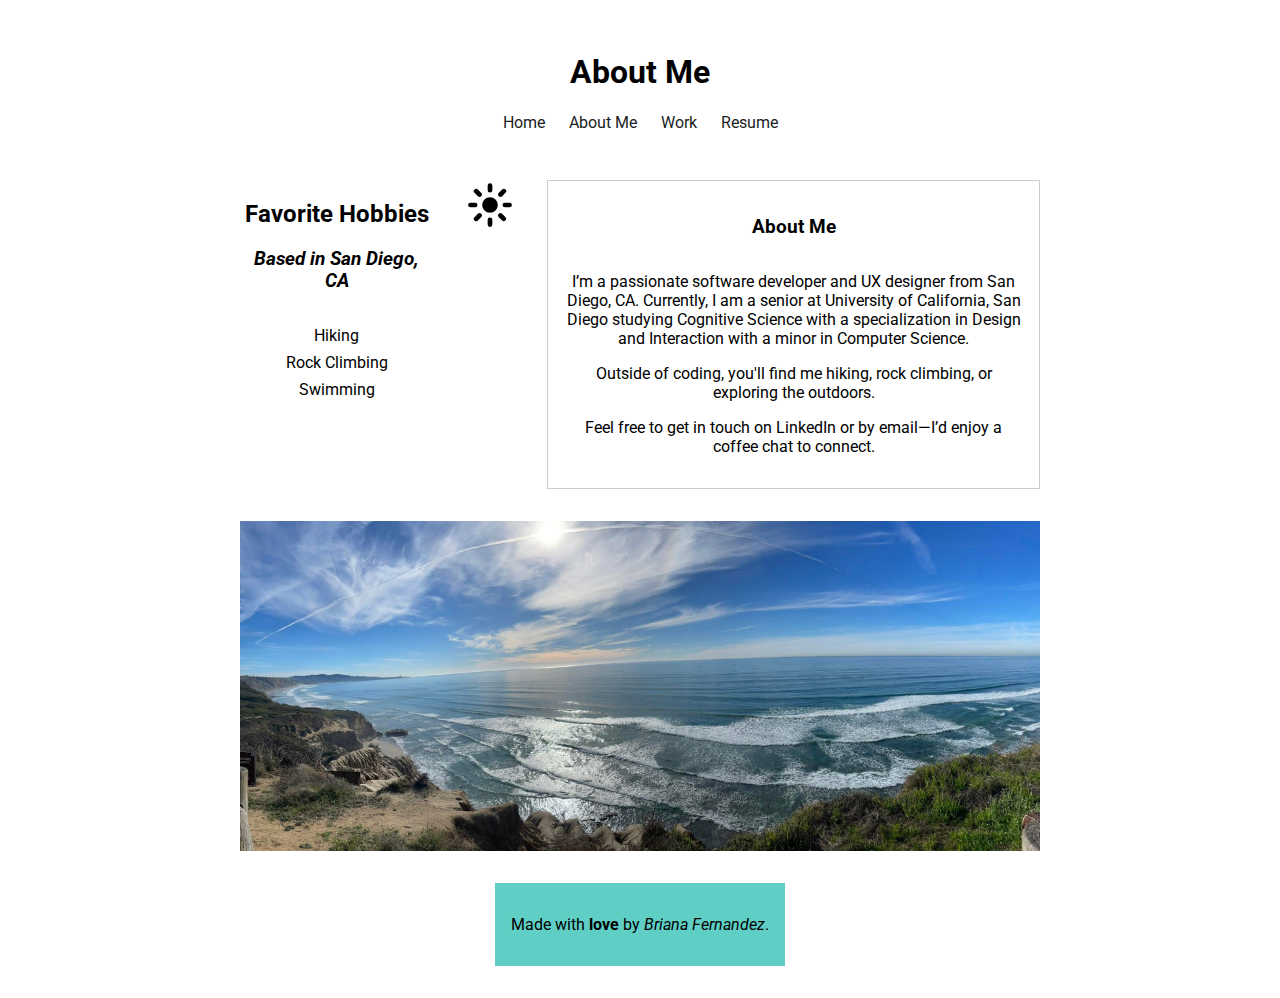
==== about.html @ dde2174f "cloned repo" ====
<!DOCTYPE html>
<html lang="en">
  <head>
    <link rel="stylesheet" href="styles.css" />
    <meta charset="UTF-8" />
    <meta name="viewport" content="width=device-width, initial-scale=1.0" />
    <link
      href="https://fonts.googleapis.com/css2?family=Roboto:wght@400;700&display=swap"
      rel="stylesheet"
    />
    <title>Document</title>
  </head>
  <body>
    <template id="hidden">
      <h1>Hidden header</h1>
    </template>
    <header id="site-navigation">
      <h1>About Me</h1>
      <nav>
        <a href="index.html">Home</a>
        <a href="about.html">About Me</a>
        <a href="work.html">Work</a>
        <a href="resume.html">Resume</a>
      </nav>
    </header>

    <main>
      <div id="about-container">
        <div id="hobbies-container">
          <hgroup id="hobbies-title">
            <h2>Favorite Hobbies</h2>
            <address>
              <h3>Based in San Diego, CA</h3>
            </address>
          </hgroup>
          <ul id="about-list">
            <li>Hiking</li>
            <li>Rock Climbing</li>
            <li>Swimming</li>
          </ul>
        </div>
        <svg
          xmlns="http://www.w3.org/2000/svg"
          viewBox="0 0 16 16"
          fill="currentColor"
          class="size-4"
        >
          <path
            d="M8 1a.75.75 0 0 1 .75.75v1.5a.75.75 0 0 1-1.5 0v-1.5A.75.75 0 0 1 8 1ZM10.5 8a2.5 2.5 0 1 1-5 0 2.5 2.5 0 0 1 5 0ZM12.95 4.11a.75.75 0 1 0-1.06-1.06l-1.062 1.06a.75.75 0 0 0 1.061 1.062l1.06-1.061ZM15 8a.75.75 0 0 1-.75.75h-1.5a.75.75 0 0 1 0-1.5h1.5A.75.75 0 0 1 15 8ZM11.89 12.95a.75.75 0 0 0 1.06-1.06l-1.06-1.062a.75.75 0 0 0-1.062 1.061l1.061 1.06ZM8 12a.75.75 0 0 1 .75.75v1.5a.75.75 0 0 1-1.5 0v-1.5A.75.75 0 0 1 8 12ZM5.172 11.89a.75.75 0 0 0-1.061-1.062L3.05 11.89a.75.75 0 1 0 1.06 1.06l1.06-1.06ZM4 8a.75.75 0 0 1-.75.75h-1.5a.75.75 0 0 1 0-1.5h1.5A.75.75 0 0 1 4 8ZM4.11 5.172A.75.75 0 0 0 5.173 4.11L4.11 3.05a.75.75 0 1 0-1.06 1.06l1.06 1.06Z"
          />
        </svg>

        <aside id="resume-contact">
          <h3>About Me</h3>
          <div id="bio">
            <p>
              I’m a passionate software developer and UX designer from San Diego, CA.
              Currently, I am a senior at University of California, San Diego studying Cognitive Science with a specialization in Design and Interaction with a minor in Computer Science.
            </p>
            <p>
              Outside of coding, you'll find me hiking, rock climbing, or
              exploring the outdoors. 
            <p>
                Feel free to get in touch on LinkedIn or by email—I’d enjoy a coffee chat to connect.
            </p>
          </div>
        </aside>
      </div>
      <img
        src="imgs/ocean-small.jpg"
        srcset="
          imgs/ocean-small.jpg   400w,
          imgs/ocean-medium.jpg  800w,
          imgs/ocean-large.jpg  1200w
        "
        sizes="(max-width: 600px) 400px, (max-width: 1200px) 800px, 1200px"
        alt="Ocean image taken at Torrey Pines State Reserve"
        class="ocean-image"
      />
    </main>

    <footer id="footer">
      <p>Made with <strong>love</strong> by <em>Briana Fernandez</em>.</p>
    </footer>
  </body>
</html>
---- styles.css ----
:root {
  --adjust-margin: 1rem;
  --svg-size: 3.125rem;    
  --padding: 1rem;   
  --max-width: 50rem;   
  --nav-gap: 1.5rem;       
  --full-width: 100dvw;
  --background-color: white;
  --text-color: black;     
  --nav-link-color: #201e1e;   
}

[data-mode="dark"] {
  --background-color: black;
  --text-color: white;
  --nav-link-color: white;
}

.ocean-image {
  display: block;
  width: 100%;
  max-width: 50rem;
  margin-top: 2rem;
  height: auto;
}

body {
  background-color: var(--background-color);
  color: var(--text-color);
  margin: 0;
  padding: var(--padding, 1rem) var(--padding, 1rem);
  display: flex;
  flex-direction: column;
  align-items: center;
  justify-content: flex-start;
  min-height: 100dvh;          
  font-family: 'Roboto', Arial, sans-serif;
}

header,
main,
footer {
  margin: var(--adjust-margin, 1rem) auto;
  text-align: center;
  max-width: var(--max-width, 50rem);
}

#footer {
  background: linear-gradient(45deg, #5fcfc5, #5fcfc5);
  text-align: center;
  padding: 1rem;
  margin-top: 1rem;
  transition: transform 0.5s ease, background 0.5s ease;
}

#footer:hover {
  transform: translateY(-8px) scale(1.03);
  background: linear-gradient(45deg, #5fade5 50%, #80d5af 50%);
}

#footer:hover {
  transform: translateY(-8px) scale(1.03);
  background-color: color-mix(in srgb,  #5fade5 50%, #80d5af 50%);
}


header {
  width: var(--full-width, 100dvw);
}

#site-navigation nav {
  display: flex;
  justify-content: center;
  gap: var(--nav-gap, 1.5rem);
  align-items: center;
}

#site-navigation nav a {
  color: var(--nav-link-color);
  text-decoration: none;
  transition: color 0.5s ease-in-out, transform 0.5s ease-in-out;
}

#site-navigation nav a:hover {
  color: #0990d4; 
  transform: scale(1.05); 
}

#site-navigation:has(nav a.active) {
  border-bottom: 4px solid color-mix(in srgb, #2a7ab4 50%, #d355e3 50%);
}


@keyframes slideInLeft {
  from {
    opacity: 0;
    transform: translateX(-100%);
  }
  to {
    opacity: 1;
    transform: translateX(0);
  }
}

.slide-in-left {
  animation: slideInLeft 0.8s ease-out forwards;
}

dl dt {
  margin-bottom: 0.5rem; 
}

dl dd {
  margin-bottom: 1.5rem; 
}


#resume-main {
  display: flex;
  flex-wrap: wrap;
  gap: 20px;
  padding: 1rem;
  align-items: stretch;  
  justify-content: center;
}

#resume-project,
#resume-contact {
  background: #fff;
  border: 1px solid #ccc;
  padding: 1rem;
  box-sizing: border-box;
  flex: 1 1 300px; 
}

#contact-form {
  margin-top: 6rem;
}

footer {
  background-color: #5fcfc5;
  text-align: center;
  padding: 1rem;
  margin-top: 1rem;
}

@media (max-width: 600px) {
  #resume-main {
    flex-direction: column;
  }
}

#about-container,
#hobbies-container,
#contact-form {
  width: 100%;
}

#about-container,
#hobbies-container {
  display: flex;
  flex-direction: column;
  align-items: center;
}

#about-container {
  gap: var(--nav-gap, 1.5rem);
  margin-top: var(--adjust-margin, 1rem);
}

#hobbies-title,
#about-list {
  text-align: center;
}

#hobbies-title {
  margin-bottom: 0.5rem;
}

#about-list {
  list-style-type: none;
  padding: 0;
  margin: 0;
}

#about-list {
  list-style-type: none;
  padding: 0;
  margin: 0 auto;
  text-align: center; 
}

#about-list li {
  text-align: center; 
  margin: 0.5rem 0;  
}


.size-4 {
  width: var(--svg-size, 3.125rem);
  height: auto;
  margin: 0 auto;
}

@media (min-width: 768px) {
  #about-container {
    flex-direction: row;
    align-items: flex-start;
    gap: 2rem;
  }

  #hobbies-container,
  #contact-form {
    flex: 1;
  }

  #hobbies-container {
    text-align: center;
    align-items: center;
  }
}


#tables-container {
  display: grid;
  grid-template-columns: repeat(2, 1fr);
  gap: 20px;
}

@media (max-width: 768px) {
  #tables-container {
    grid-template-columns: 1fr;
  }
}

#prev-work,
#current-tech {
  padding: 1rem;
  background-color: #fff;
  border: 1px solid #ccc;
}

#work-container {
  display: grid;
  grid-template-columns: 1fr 1fr;
  gap: 20px;
  padding: 1rem;
  width: 100%;
  max-width: 50rem;      
  margin: 0 auto;        
  box-sizing: border-box;
}

#current-tech img {
  width: 100%;
  height: auto;
  display: block;
}

@media (max-width: 768px) {
  #work-container {
    grid-template-columns: 1fr;
  }
}

#resume-contact {
  height: 100%; 
  display: flex;
  justify-content: center; 
  text-align: center;
  flex-direction: column;
  align-items: center;
}


#resume-contact form {
  width: 100%;
  max-width: 400px; 
  padding: 1rem;
  display: flex;
  flex-direction: column;
  background: white;
  border: 1px solid #464242;
  align-items: center;
  justify-content: center; 
  border-radius: 8px;
}


#resume-contact form input,
#resume-contact form textarea {
  border: 1px solid #464242;
  border-radius: 5px;
  width: 100%;
  padding: 10px;
  margin-bottom: 15px; 
}


input:required,
textarea:required {
  border: 3px solid #e9e3e3;
}


input:required:valid,
textarea:required:valid {
  border: 3px solid rgb(39, 184, 39);
}

input:required:invalid,
textarea:required:invalid {
  border: 2px solid rgb(221, 132, 132);
}

input:optional,
textarea:optional {
  border: 3px solid #fff5f5; 
}

input:placeholder-shown {
  color: #999; 
}

.error-message {
  background-color: red;
  color: white;                
  transition: background-color 0.3s ease;
}
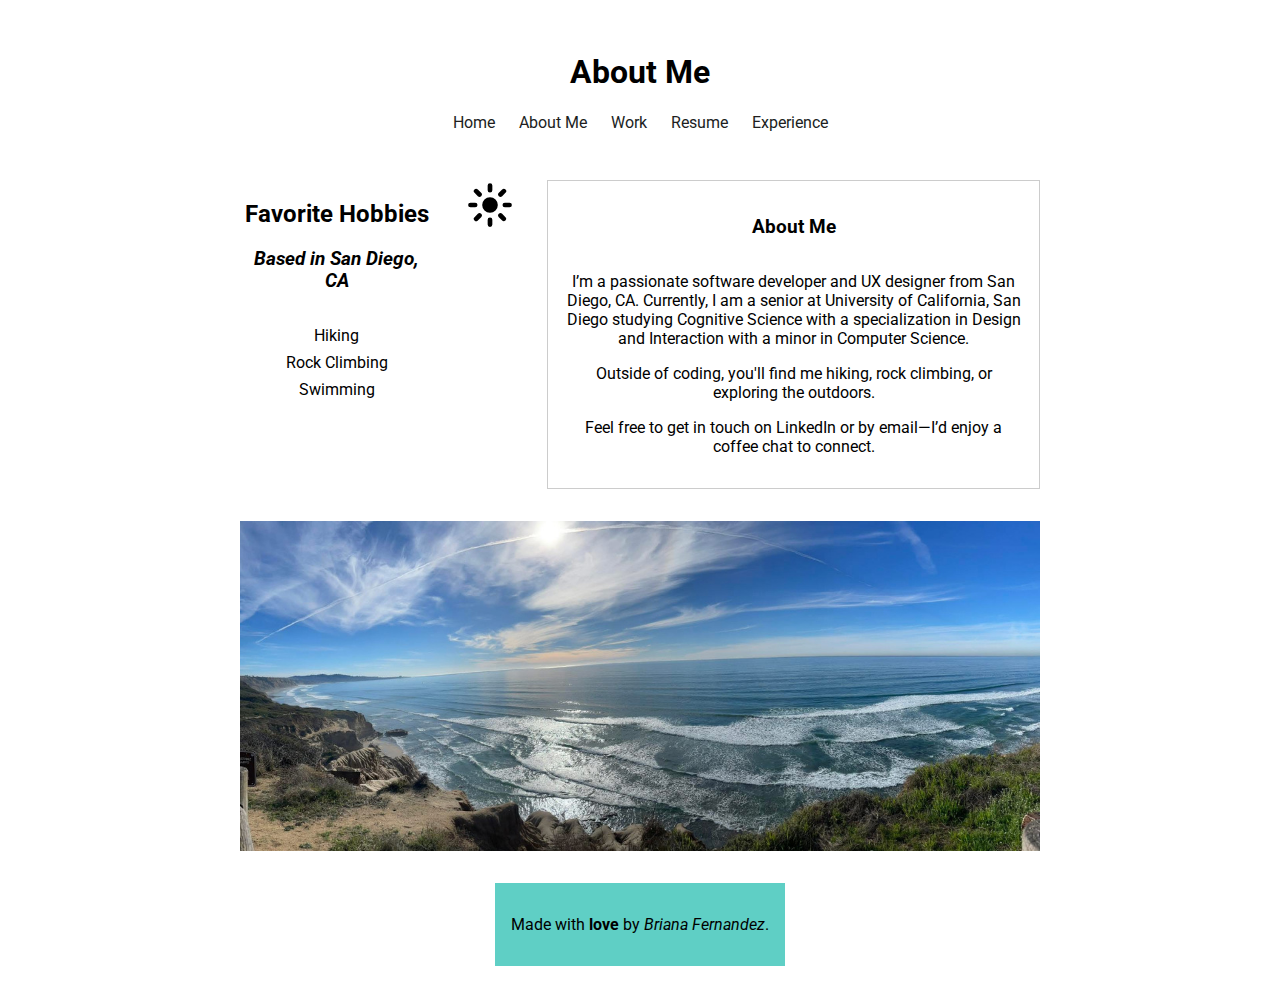
==== commit 593c9178: "Part 1: CustomElement Creation" ====
--- a/about.html
+++ b/about.html
@@ -21,6 +21,7 @@
         <a href="about.html">About Me</a>
         <a href="work.html">Work</a>
         <a href="resume.html">Resume</a>
+        <a href="experience.html">Experience</a>
       </nav>
     </header>
 
--- a/styles.css
+++ b/styles.css
@@ -326,4 +326,150 @@
   background-color: red;
   color: white;                
   transition: background-color 0.3s ease;
-}+}
+
+#experience-card {
+  display: flex;        
+  flex-wrap: wrap;      
+  justify-content: center;
+  gap: 25px;
+  padding: 20px;
+}
+
+experience-card {
+  display: flex;
+  flex-direction: column;
+  align-items: center;
+  justify-content: flex-start;
+  width: 500px;
+  height: 900px;
+  border: 1px solid #ddd;
+  border-radius: 10px;
+  background-color: #f7ebd7;
+  box-shadow: 0 3px 6px rgba(0,0,0,0.1);
+  overflow: hidden;
+  transition: transform 0.3s ease, box-shadow 0.3s ease;
+}
+
+experience-card:hover {
+  transform: translateY(-3px);
+  box-shadow: 0 5px 15px rgba(0,0,0,0.15);
+}
+
+experience-card article {
+  display: flex;
+  flex-direction: column; 
+  width: 100%;
+  height: 100%;
+  align-items: center;
+}
+
+experience-card .card-title {
+  display: flex;
+  align-items: center;
+  justify-content: center;
+  height: 100px;
+  width: 100%;
+  padding: 0 10px;
+  text-align: center;
+  border-bottom: 1px solid #eee;
+  background-color:#326771;
+}
+
+experience-card .card-title h2 {
+  font-size: 1.5rem;
+  margin: 0;
+  width: 100%;
+  text-align: center;
+  white-space: normal;
+  overflow: hidden;
+}
+
+experience-card .card-image {
+  height: 550px;
+  min-height: 300px;
+  overflow: hidden;
+  border-bottom: 1px solid #eee;
+  display: flex;
+  align-items: center;
+  justify-content: center;
+}
+
+experience-card .card-image img {
+  width: 100%;
+  height: 100%;
+  object-fit: cover;
+  display: block;
+}
+
+experience-card .card-description {
+  display: flex;
+  align-items: center;
+  justify-content: center;
+  text-align: center;
+  flex-grow: 1;
+  padding: 1.5rem;
+}
+
+experience-card .card-description p {
+  margin: 0;
+  font-size: 1.1rem;
+  line-height: 1.5;
+  max-width: 90%;
+}
+
+experience-card .card-footer {
+  display: flex;
+  align-items: center;
+  justify-content: center;
+  height: 70px;
+  width: 100%;
+  padding: 1rem;
+}
+
+experience-card .card-footer a {
+  text-decoration: none;
+  background-color: #326771;
+  color: white;
+  border: none;
+  padding: 0.8rem 1.5rem;
+  font-size: 1rem;
+  border-radius: 8px;
+  font-weight: bold;
+  transition: background-color 0.3s ease, transform 0.2s ease, box-shadow 0.2s ease;
+  box-shadow: 0 3px 6px rgba(0,0,0,0.15);
+}
+
+experience-card .card-footer a:hover {
+  background-color: #254c55;
+  color: white;
+  transform: translateY(-2px);
+  box-shadow: 0 6px 12px rgba(0,0,0,0.2);
+}
+
+experience-card .card-footer a:active {
+  transform: translateY(1px);
+  box-shadow: 0 2px 4px rgba(0,0,0,0.15);
+}
+
+@media (max-width: 900px) {
+  experience-card {
+    width: 90%;
+    height: auto;
+  }
+
+  experience-card .card-image {
+    height: 350px;
+  }
+}
+
+@media (max-width: 600px) {
+  experience-card {
+    width: 95%;
+    height: auto;
+  }
+
+  experience-card .card-image {
+    height: 280px;
+  }
+}
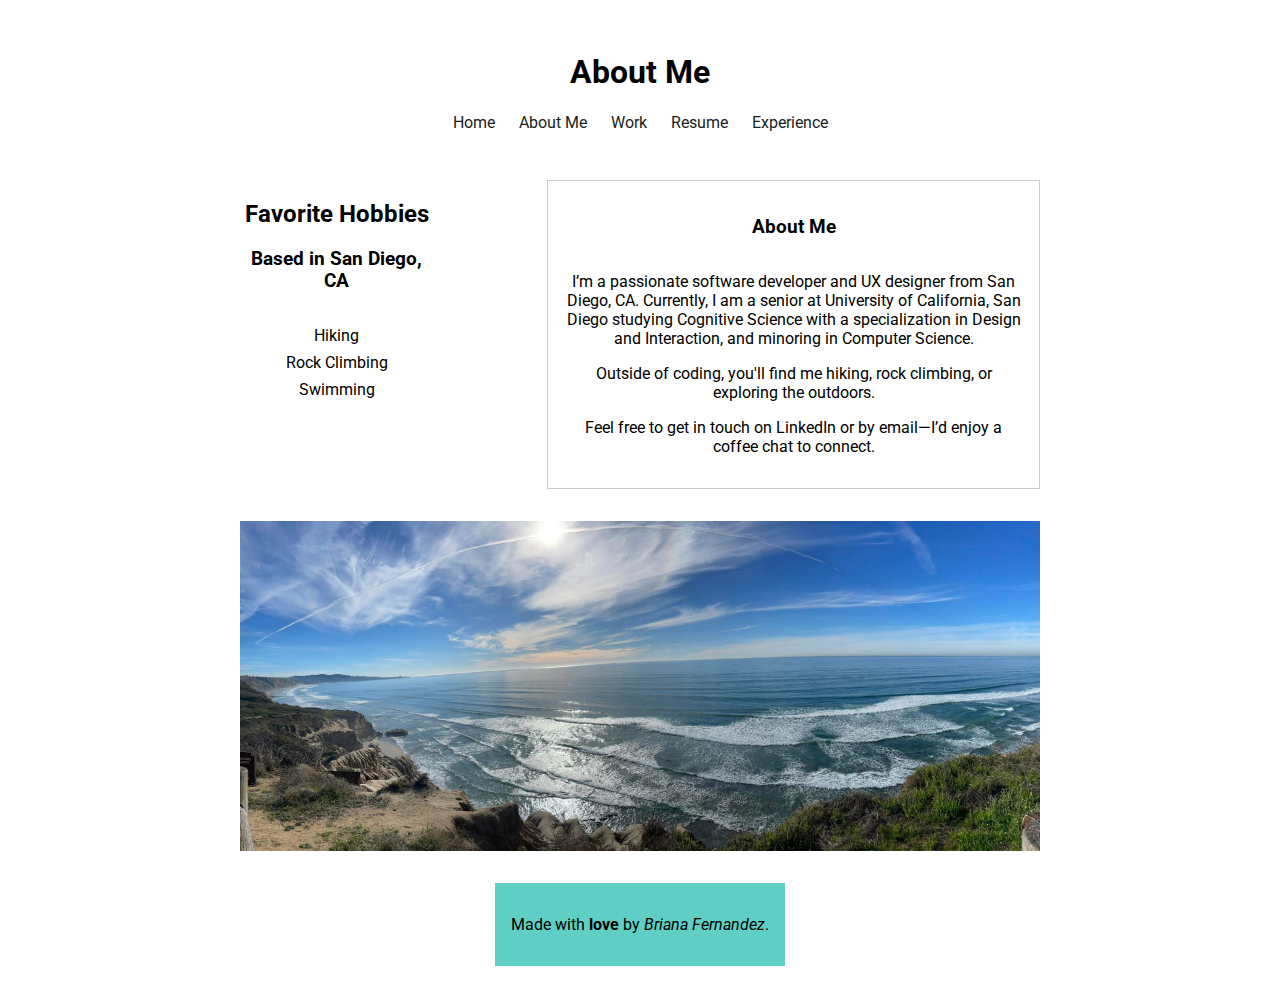
==== commit a5baa54c: "Part 3: Other Enhancements" ====
--- a/about.html
+++ b/about.html
@@ -8,12 +8,10 @@
       href="https://fonts.googleapis.com/css2?family=Roboto:wght@400;700&display=swap"
       rel="stylesheet"
     />
-    <title>Document</title>
+    <title>About Me</title>
   </head>
   <body>
-    <template id="hidden">
-      <h1>Hidden header</h1>
-    </template>
+
     <header id="site-navigation">
       <h1>About Me</h1>
       <nav>
@@ -28,26 +26,27 @@
     <main>
       <div id="about-container">
         <div id="hobbies-container">
-          <hgroup id="hobbies-title">
+          <div id="hobbies-title">
             <h2>Favorite Hobbies</h2>
-            <address>
-              <h3>Based in San Diego, CA</h3>
-            </address>
-          </hgroup>
+            <h3>Based in San Diego, CA</h3>
+          </div>
+
           <ul id="about-list">
             <li>Hiking</li>
             <li>Rock Climbing</li>
             <li>Swimming</li>
           </ul>
         </div>
+
         <svg
           xmlns="http://www.w3.org/2000/svg"
           viewBox="0 0 16 16"
           fill="currentColor"
           class="size-4"
+          aria-hidden="true"
         >
           <path
-            d="M8 1a.75.75 0 0 1 .75.75v1.5a.75.75 0 0 1-1.5 0v-1.5A.75.75 0 0 1 8 1ZM10.5 8a2.5 2.5 0 1 1-5 0 2.5 2.5 0 0 1 5 0ZM12.95 4.11a.75.75 0 1 0-1.06-1.06l-1.062 1.06a.75.75 0 0 0 1.061 1.062l1.06-1.061ZM15 8a.75.75 0 0 1-.75.75h-1.5a.75.75 0 0 1 0-1.5h1.5A.75.75 0 0 1 15 8ZM11.89 12.95a.75.75 0 0 0 1.06-1.06l-1.06-1.062a.75.75 0 0 0-1.062 1.061l1.061 1.06ZM8 12a.75.75 0 0 1 .75.75v1.5a.75.75 0 0 1-1.5 0v-1.5A.75.75 0 0 1 8 12ZM5.172 11.89a.75.75 0 0 0-1.061-1.062L3.05 11.89a.75.75 0 1 0 1.06 1.06l1.06-1.06ZM4 8a.75.75 0 0 1-.75.75h-1.5a.75.75 0 0 1 0-1.5h1.5A.75.75 0 0 1 4 8ZM4.11 5.172A.75.75 0 0 0 5.173 4.11L4.11 3.05a.75.75 0 1 0-1.06 1.06l1.06 1.06Z"
+            d="M8 1a.75.75 0 0 1..."
           />
         </svg>
 
@@ -55,20 +54,22 @@
           <h3>About Me</h3>
           <div id="bio">
             <p>
-              I’m a passionate software developer and UX designer from San Diego, CA.
-              Currently, I am a senior at University of California, San Diego studying Cognitive Science with a specialization in Design and Interaction with a minor in Computer Science.
+              I’m a passionate software developer and UX designer from San Diego, CA. Currently, I am a senior at University of California, San Diego studying Cognitive Science with a specialization in Design and Interaction, and minoring in Computer Science.
             </p>
             <p>
-              Outside of coding, you'll find me hiking, rock climbing, or
-              exploring the outdoors. 
+              Outside of coding, you'll find me hiking, rock climbing, or exploring the outdoors.
+            </p>
             <p>
-                Feel free to get in touch on LinkedIn or by email—I’d enjoy a coffee chat to connect.
+              Feel free to get in touch on LinkedIn or by email—I’d enjoy
+              a coffee chat to connect.
             </p>
           </div>
         </aside>
       </div>
+
       <img
         src="imgs/ocean-small.jpg"
+        loading="lazy"
         srcset="
           imgs/ocean-small.jpg   400w,
           imgs/ocean-medium.jpg  800w,
@@ -81,7 +82,9 @@
     </main>
 
     <footer id="footer">
-      <p>Made with <strong>love</strong> by <em>Briana Fernandez</em>.</p>
+      <p>
+        Made with <strong>love</strong> by <em>Briana Fernandez</em>.
+      </p>
     </footer>
   </body>
 </html>
--- a/styles.css
+++ b/styles.css
@@ -58,12 +58,6 @@
   background: linear-gradient(45deg, #5fade5 50%, #80d5af 50%);
 }
 
-#footer:hover {
-  transform: translateY(-8px) scale(1.03);
-  background-color: color-mix(in srgb,  #5fade5 50%, #80d5af 50%);
-}
-
-
 header {
   width: var(--full-width, 100dvw);
 }
@@ -175,12 +169,6 @@
 
 #hobbies-title {
   margin-bottom: 0.5rem;
-}
-
-#about-list {
-  list-style-type: none;
-  padding: 0;
-  margin: 0;
 }
 
 #about-list {
